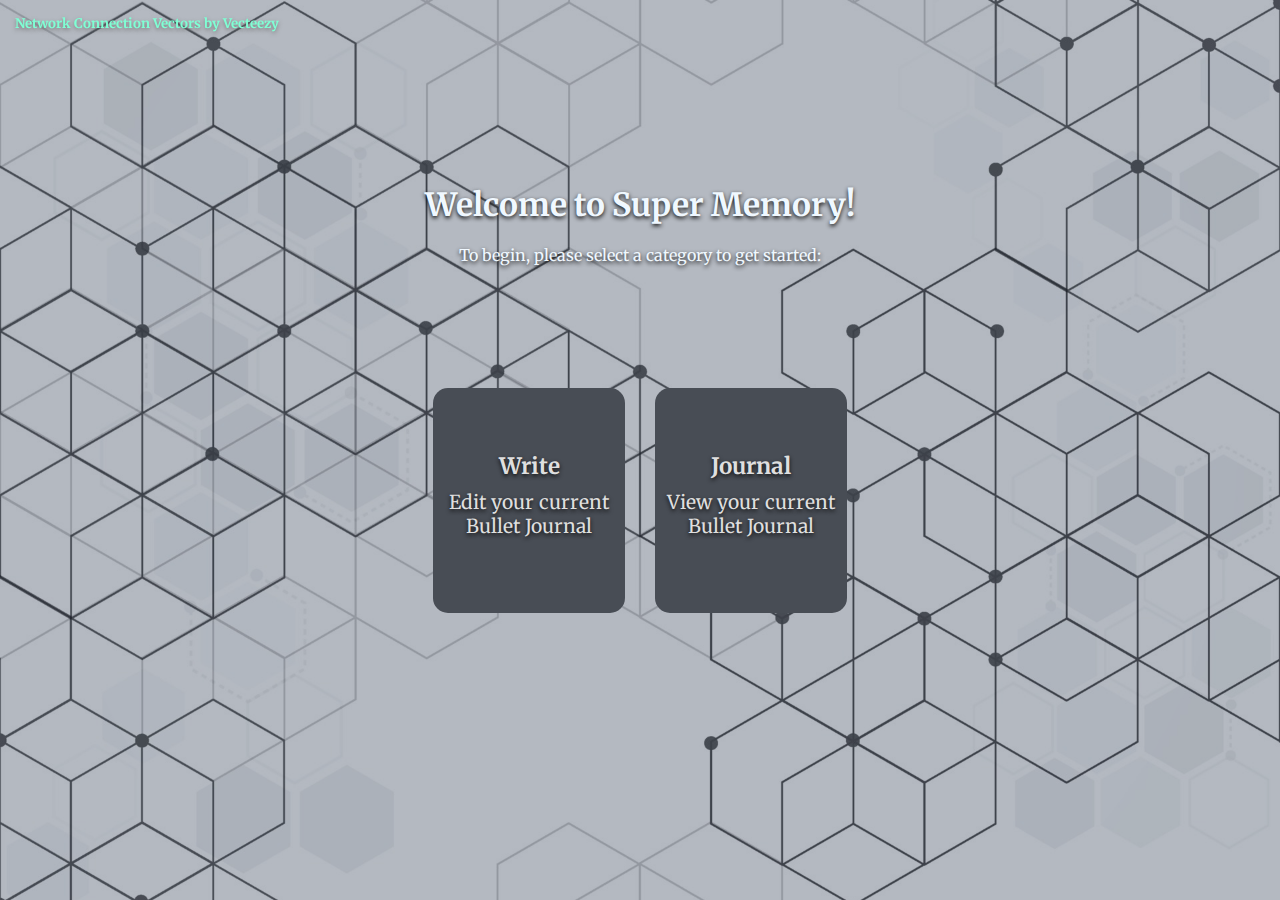
==== public/index.html @ 854a6782 "design index page, set up others" ====
<!DOCTYPE html>
<html lang="en">
<head>
    <meta charset="UTF-8">
    <meta http-equiv="X-UA-Compatible" content="IE=edge">
    <meta name="viewport" content="width=device-width, initial-scale=1.0">
    <title>Welcome to Super Memory</title>
    <link rel="stylesheet" href="/public/css/main.css" />
    <link rel="preconnect" href="https://fonts.googleapis.com">
    <link rel="preconnect" href="https://fonts.gstatic.com" crossorigin>
    <link href="https://fonts.googleapis.com/css2?family=Fascinate&family=Merriweather&display=swap" rel="stylesheet"> 
    <link rel="stylesheet" href="https://cdnjs.cloudflare.com/ajax/libs/font-awesome/6.1.1/css/all.min.css" integrity="sha512-KfkfwYDsLkIlwQp6LFnl8zNdLGxu9YAA1QvwINks4PhcElQSvqcyVLLD9aMhXd13uQjoXtEKNosOWaZqXgel0g==" crossorigin="anonymous" referrerpolicy="no-referrer" />
</head>
<body>
    <div class="bg">
    </div>
    <main>
        <a href="https://www.vecteezy.com/free-vector/network-connection"><h5 id="attribution">Network Connection Vectors by Vecteezy</h5></a>
        <h1>Welcome to Super Memory!</h1>
        <p>To begin, please select a category to get started:</p>
        <section class="options">
            <div>
                <a href="/public/write.html">
                    <h3>Write</h3>
                    <i class="fa-solid fa-pen"></i>
                    <p>Edit your current Bullet Journal</p>
                </a>
            </div>
            <div>
                <a href="/public/journal.html">
                    <h3>Journal</h3>
                    <i class="fa-solid fa-book-open"></i>  
                    <p>View your current Bullet Journal</p>
                </a>
            </div>
        </section>
    </main>
</body>
</html>
---- public/css/main.css ----
* {
    box-sizing: border-box;
    padding: 0;
    margin: 0;
}

body {
    display: flex;
    flex-direction: column;
    align-content: center; 
    justify-content: center;
    text-align: center;
    min-height: 100vh;
    background-color: rgb(5, 23, 49);
    color:aliceblue;
    font-family: 'Merriweather', serif;
  
}

.bg {
    display: block;
    background-image: url('/Abstract_boxes_background_generated.jpg');
    background-size: cover;
    background-repeat: repeat;
    position: relative;
    top: 0;
    left: 0;
    opacity: .7;
    height: 100vh;
    width: 100vw;
}

#attribution {
    display: flex;
    flex-direction: row;
    align-content: flex-start;
    position: fixed;
    top: 0;
    padding: 15px;
}



main {
    display: flex;
    justify-content: center;
    flex-direction: column;
    align-content: center;
    width: 100vw;
    position: absolute;
}

main h1, p {
    margin: 10px;
    text-shadow: 0px 2px 4px rgb(15, 15, 15);

}

.options {
    display: flex;
    flex-direction: row;
    justify-content: center;
    align-items: center;
    min-height: 50vh;
}


a {
    text-decoration: none;
    color: rgb(223, 223, 223);
    text-shadow: 0px 2px 4px rgb(114, 114, 114);
}

a:hover {
    color: aquamarine;
}

.options div {
    width: 15vw;
    height: 25vh;
    margin: 15px;
    display: flex;
    flex-direction: column;
    justify-content: center;
    align-items: center;
    background-color: #484d55;
    border-radius: 15px;
    font-size: larger;
    gap: 5px;
}

.options a:hover {
    color: honeydew;
}

.options div  h3 {
    text-shadow: 0px 2px 4px rgb(15, 15, 15);
}

.options div:first-child:hover {
    background-color: rgb(91, 134, 25);
}
.options div:last-child:hover{
    background-color: cornflowerblue;
}
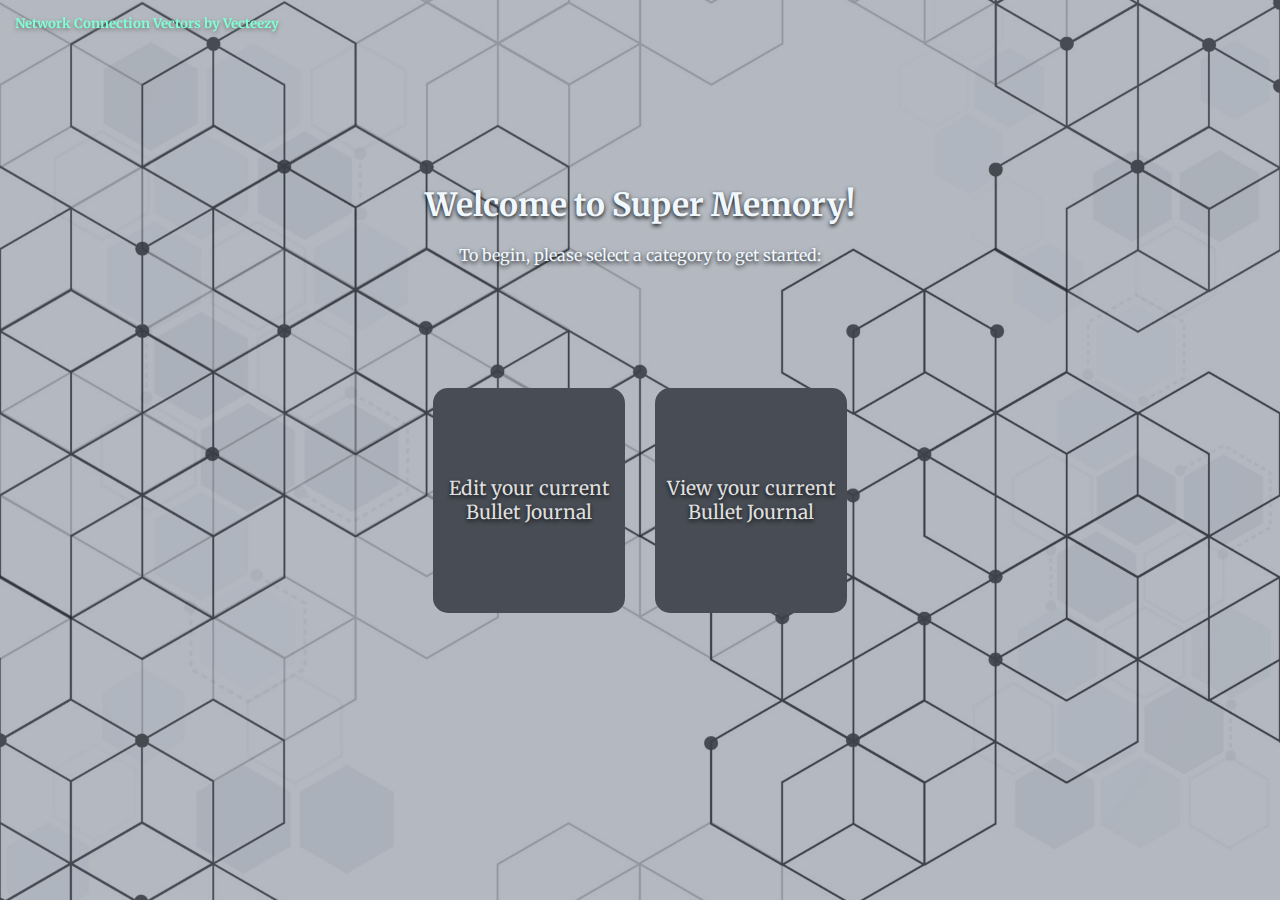
==== commit aa05049e: "edit styles" ====
--- a/public/index.html
+++ b/public/index.html
@@ -21,14 +21,12 @@
         <section class="options">
             <div>
                 <a href="/public/write.html">
-                    <h3>Write</h3>
                     <i class="fa-solid fa-pen"></i>
                     <p>Edit your current Bullet Journal</p>
                 </a>
             </div>
             <div>
                 <a href="/public/journal.html">
-                    <h3>Journal</h3>
                     <i class="fa-solid fa-book-open"></i>  
                     <p>View your current Bullet Journal</p>
                 </a>
